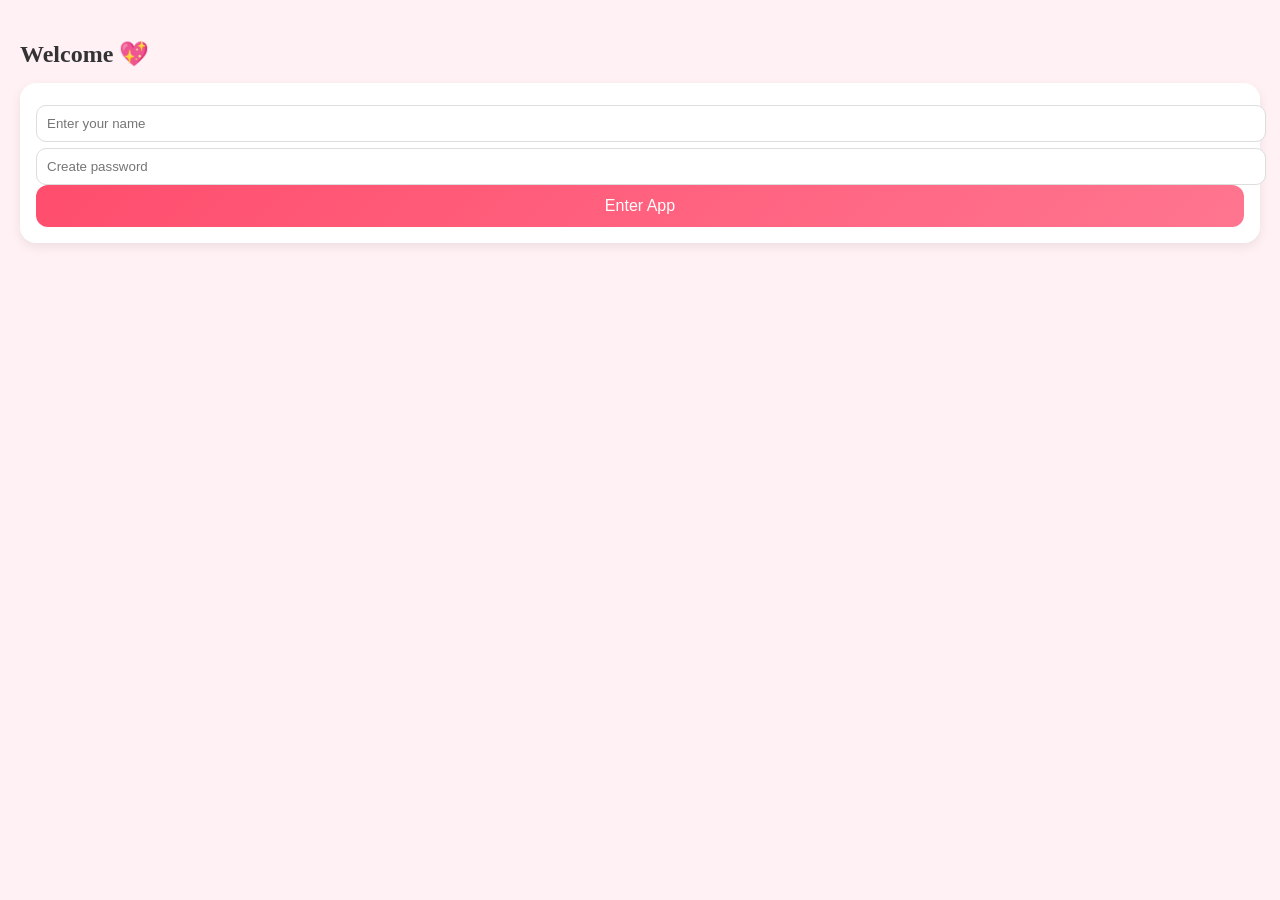
==== index.html @ 5effbd23 "Fixed SW cache issue + stable version" ====
<!DOCTYPE html>
<html lang="en">
<head>
  <meta charset="UTF-8">
  <meta name="viewport" content="width=device-width, initial-scale=1.0">
  <meta name="theme-color" content="#ff4d6d">
  <title>FlowCare</title>
  <link rel="stylesheet" href="css/styles.css">
  <link rel="manifest" href="manifest.json">
  <link rel="icon" href="icon-192.png">
  <link rel="apple-touch-icon" href="icon-192.png">
</head>

<body>

<div id="splashScreen" class="splash">
 <div class="splash-content">
  <img src="icon-192.png" class="splash-logo">
   <h2>FlowCare</h2>
  </div>
</div>

<div class="container">

  <!-- HEADER -->
  <div class="header-card" style="display:flex; justify-content:space-between; align-items:center;">
  
  <div>
    <h2 id="greeting">Hi 👋</h2>
    <p class="sub">Your body, your rhythm</p>
  </div>

  <div>
    <input type="file" id="profileInput" style="display:none;">
    <img id="profileImg" src="https://via.placeholder.com/40" 
         style="width:40px; height:40px; border-radius:50%; cursor:pointer;">
  </div>

</div>

  <div class="marquee">
    <p id="marqueeText">
    Stay hydrated 💧 • Track your cycle 🩸 • Your body matters 💖</p>
  </div>

  <!-- MAIN STATUS -->
  <div class="status-grid">

    <div class="status-card">
      <p>🩸 Next Period</p>
      <h3 id="nextPeriod">--</h3>
    </div>

    <div class="status-card">
      <p>📊 Cycle Day</p>
      <h3 id="cycleDay">--</h3>
    </div>

    <div class="status-card">
      <p>🌼 Ovulation</p>
      <h3 id="ovulation">--</h3>
    </div>

  </div>

  <!-- ACTION -->
  <div class="card">
    <a href="log.html" style="text-decoration:none;">
      <button>Log Today</button>
    </a>
  </div>

  <!-- ADVICE -->
  <div class="card highlight">
    <p>💡 Today’s Advice</p>
    <small id="tip">Stay hydrated</small>
  </div>

  <!-- EMERGENCY KIT -->
  <div class="card" id="kitCard" style="display:none;">
    <p>🧰 Emergency Kit</p>
    <ul>
      <li>Pads / Tampons</li>
      <li>Pain relief</li>
      <li>Tissue</li>
      <li>Spare underwear</li>
    </ul>
  </div>

  <!-- LEARN -->
  <div class="card">
    <a href="education.html">📘 Learn about your health</a>
  </div>

  <div class="card">
      <a href="cycle-guide.html">🧠 Understand your cycle</a>
      </div>

  <div class="card">
      <a href="notebook.html">📓 Open Notebook</a>
      </div>

</div>

<!-- 📱 NAVIGATION -->
<div class="nav">
  <a href="index.html" class="active">Home</a>
  <a href="calendar.html">Calendar</a>
  <a href="log.html">Log</a>
  <a href="insights.html">Insights</a>
  <a href="settings.html">Settings</a>
</div>

<!-- ⚙️ SCRIPTS -->

<script src="js/auth.js"></script>
<script src="js/notifications.js"></script>

<script>
  if ("serviceWorker" in navigator) {
    navigator.serviceWorker.register("sw.js")
        .then(() => console.log("SW Ready"));
        }
        </script>

<script src="js/app.js"></script>

<script>
  // run AFTER everything is loaded
  window.addEventListener("load", () => {
    if (typeof protectPage === "function") {
      protectPage();
    }
  });
</script>

</body>
</html>
---- css/styles.css ----
/* GENERAL */
body {
  font-family: -apple-system, BlinkMacSystemFont, "Segoe UI", Roboto;
  margin: 0;
  background: #fff1f4;
  color: #333;
}

/* CONTAINER */
.container {
  padding: 20px;
  padding-bottom: 90px;
}

/* HEADINGS */
h2 {
  margin-bottom: 15px;
  font-weight: 600;
}

/* CARD */
.card {
  background: #ffffff;
  padding: 16px;
  margin-bottom: 15px;
  border-radius: 16px;
  box-shadow: 0 4px 12px rgba(0,0,0,0.08);
}

/* BUTTON */
button {
  width: 100%;
  padding: 12px;
  background: linear-gradient(135deg, #ff4d6d, #ff758f);
  border: none;
  color: white;
  border-radius: 12px;
  font-size: 16px;
  font-weight: 500;
  cursor: pointer;
}

/* INPUTS */
select, input {
  width: 100%;
  padding: 10px;
  margin-top: 6px;
  border-radius: 10px;
  border: 1px solid #ddd;
}

/* NAV BAR */
.nav {
  position: fixed;
  bottom: 0;
  width: 100%;
  background: white;
  display: flex;
  justify-content: space-around;
  padding: 12px 0;
  border-top: 1px solid #eee;
}

.nav a {
  text-decoration: none;
  color: #999;
  font-size: 14px;
}

.nav a.active {
  color: #ff4d6d;
  font-weight: bold;
}

/* CALENDAR */
.calendar {
  display: grid;
  grid-template-columns: repeat(7, 1fr);
  gap: 8px;
}

.day {
  background: #fff;
  padding: 12px;
  text-align: center;
  border-radius: 10px;
  font-size: 14px;
  box-shadow: 0 2px 5px rgba(0,0,0,0.05);
}

.day:hover {
  background: #ffe3ea;
}

.period {
  background: #ff4d6d;
  color: white;
}

.active {
  border: 2px solid #ff4d6d;
}

/* SMALL TEXT */
small {
  color: #666;
}

.lock-screen {
  position: fixed;
  top: 0;
  left: 0;
  width: 100%;
  height: 100%;
  background: #fff1f4;
  display: flex;
  justify-content: center;
  align-items: center;
  z-index: 9999;
}

.lock-box {
  background: white;
  padding: 20px;
  border-radius: 16px;
  text-align: center;
  width: 80%;
  max-width: 300px;
  box-shadow: 0 4px 12px rgba(0,0,0,0.1);
}

.card a {
  text-decoration: none;
  color: #ff4d6d;
  font-weight: 500;
}

/* HEADER */
.header-card {
  margin-bottom: 20px;
}

.sub {
  color: #777;
  font-size: 14px;
}

/* STATUS GRID */
.status-grid {
  display: grid;
  grid-template-columns: repeat(3, 1fr);
  gap: 10px;
  margin-bottom: 15px;
}

.status-card {
  background: white;
  padding: 12px;
  border-radius: 14px;
  text-align: center;
  box-shadow: 0 3px 8px rgba(0,0,0,0.08);
}

.status-card p {
  font-size: 12px;
  color: #888;
}

.status-card h3 {
  margin: 5px 0 0;
}

/* HIGHLIGHT CARD */
.highlight {
  background: linear-gradient(135deg, #ffe3ea, #fff);
  border-left: 4px solid #ff4d6d;
}

.marquee {
  overflow: hidden;
  white-space: nowrap;
  background: #fff;
  padding: 6px;
  border-radius: 8px;
  margin-bottom: 12px;
}

.marquee p {
  display: inline-block;
  animation: scrollText 12s linear;
  color: #ff4d6d;
  font-size: 18px;
}

@keyframes scrollText {
  0% { transform: translateX(100%); }
  100% { transform: translateX(-100%); }
}

.splash {
  position: fixed;
  top: 0;
  left: 0;
  width: 100%;
  height: 100%;
  background: #fff1f4;
  display: flex;
  align-items: center;
  justify-content: center;
  z-index: 99999;
  opacity: 1;
  transition: opacity 0.5s ease;  /* ✅ ADD THIS */
  }

.splash-content {
  text-align: center;
}

.splash-logo {
  width: 80px;
  margin-bottom: 10px;
  animation: pulse 1.5s infinite;
}

@keyframes pulse {
  0% { transform: scale(1); }
  50% { transform: scale(1.1); }
  100% { transform: scale(1); }
}

.splash.hide {
    opacity: 0;
      pointer-events: none;
      }
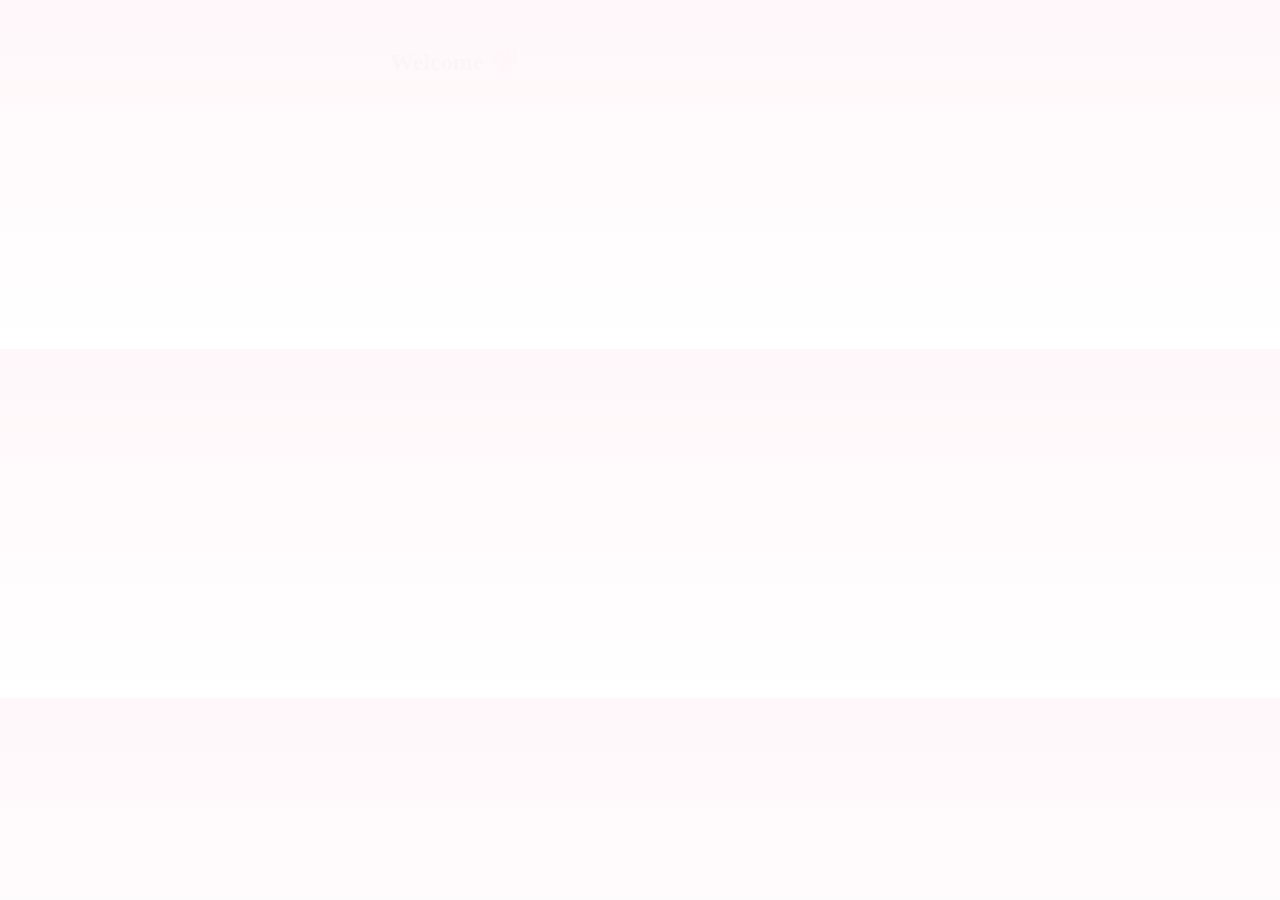
==== commit c12fcb8a: "Last upgrades" ====
--- a/index.html
+++ b/index.html
@@ -27,7 +27,7 @@
   
   <div>
     <h2 id="greeting">Hi 👋</h2>
-    <p class="sub">Your body, your rhythm</p>
+<p class="sub" id="heroSub">Your body, your rhythm</p>
   </div>
 
   <div>
@@ -39,19 +39,21 @@
 </div>
 
   <div class="marquee">
-    <p id="marqueeText">
-    Stay hydrated 💧 • Track your cycle 🩸 • Your body matters 💖</p>
+  <div class="marquee-track">
+    <span id="marqueeText"></span>
+    <span id="marqueeClone"></span>
   </div>
+</div>
 
   <!-- MAIN STATUS -->
   <div class="status-grid">
 
-    <div class="status-card">
+    <div class="status-card period">
       <p>🩸 Next Period</p>
       <h3 id="nextPeriod">--</h3>
     </div>
 
-    <div class="status-card">
+    <div class="status-card cycle">
       <p>📊 Cycle Day</p>
       <h3 id="cycleDay">--</h3>
     </div>
@@ -66,14 +68,14 @@
   <!-- ACTION -->
   <div class="card">
     <a href="log.html" style="text-decoration:none;">
-      <button>Log Today</button>
+      <button>✨ Track Today</button>
     </a>
   </div>
 
   <!-- ADVICE -->
   <div class="card highlight">
-    <p>💡 Today’s Advice</p>
-    <small id="tip">Stay hydrated</small>
+    <p>💡 Daily AI Care</p>
+<small id="tip">Stay hydrated</small>
   </div>
 
   <!-- EMERGENCY KIT -->
@@ -95,6 +97,14 @@
   <div class="card">
       <a href="cycle-guide.html">🧠 Understand your cycle</a>
       </div>
+
+      <div class="card">
+          <a href="fertility.html">🌼 Fertility Insights</a>
+          </div>
+
+      <div class="card">
+          <a href="menopause.html">🌸 Menopause Care</a>
+          </div>
 
   <div class="card">
       <a href="notebook.html">📓 Open Notebook</a>
--- a/css/styles.css
+++ b/css/styles.css
@@ -1,15 +1,11 @@
+
 /* GENERAL */
 body {
   font-family: -apple-system, BlinkMacSystemFont, "Segoe UI", Roboto;
   margin: 0;
-  background: #fff1f4;
+  background: linear-gradient(180deg, #fff7f9 0%, #ffffff 100%);
   color: #333;
-}
-
-/* CONTAINER */
-.container {
-  padding: 20px;
-  padding-bottom: 90px;
+  overflow-x: hidden;
 }
 
 /* HEADINGS */
@@ -21,24 +17,122 @@
 /* CARD */
 .card {
   background: #ffffff;
+  border: 1px solid rgba(0,0,0,0.04);
+  box-shadow: 0 6px 16px rgba(0,0,0,0.06);
   padding: 16px;
-  margin-bottom: 15px;
-  border-radius: 16px;
-  box-shadow: 0 4px 12px rgba(0,0,0,0.08);
+  margin-bottom: 8px;
+  border-radius: 18px;
+  backdrop-filter: blur(10px);
+  animation: cardIn 0.4s ease;
 }
 
 /* BUTTON */
 button {
   width: 100%;
-  padding: 12px;
-  background: linear-gradient(135deg, #ff4d6d, #ff758f);
+  padding: 15px;
+  background: linear-gradient(135deg, #ff4d6d, #ff8fa3);
   border: none;
   color: white;
-  border-radius: 12px;
+  border-radius: 16px;
   font-size: 16px;
-  font-weight: 500;
+  font-weight: 600;
   cursor: pointer;
-}
+  box-shadow: 0 8px 20px rgba(255, 77, 109, 0.3);
+  transition: all 0.25s ease;
+  position: relative;
+  overflow: hidden;
+}
+
+button::before {
+  content: "";
+  position: absolute;
+  top: 0;
+  left: -75%;
+  width: 50%;
+  height: 100%;
+  background: linear-gradient(
+    120deg,
+    rgba(255,255,255,0.2),
+    rgba(255,255,255,0.6),
+    rgba(255,255,255,0.2)
+  );
+  transform: skewX(-20deg);
+}
+
+button:hover::before {
+  animation: shine 1s forwards;
+}
+
+@keyframes shine {
+  0% {
+    left: -75%;
+  }
+  100% {
+    left: 130%;
+  }
+}
+
+button:active {
+  transform: scale(0.95);
+  box-shadow: 0 4px 10px rgba(255, 77, 109, 0.2);
+}
+
+button {
+  animation: pulseBtn 4s ease-in-out infinite;
+}
+
+@keyframes pulseBtn {
+  0% { box-shadow: 0 8px 20px rgba(255, 77, 109, 0.25); }
+  50% { box-shadow: 0 10px 25px rgba(255, 77, 109, 0.35); }
+  100% { box-shadow: 0 8px 20px rgba(255, 77, 109, 0.25); }
+}
+
+button:hover {
+  transform: scale(1.02);
+}
+
+/* 🔥 PAGE FADE IN */
+.container {
+  padding: 20px;
+  padding-bottom: 90px;
+  max-width: 500px;
+  margin: 0 auto;
+  overflow-x: hidden;
+  animation: fadeIn 0.6s ease;
+}
+
+@keyframes fadeIn {
+  from {
+    opacity: 0;
+    transform: translateY(8px);
+  }
+  to {
+    opacity: 1;
+    transform: translateY(0);
+  }
+}
+
+@keyframes cardIn {
+  from {
+    opacity: 0;
+    transform: translateY(10px) scale(0.98);
+  }
+  to {
+    opacity: 1;
+    transform: translateY(0) scale(1);
+  }
+}
+
+/* 👆 TOUCH FEEDBACK */
+.card:active {
+  transform: scale(0.98);
+}
+
+.status-card:active {
+  transform: scale(0.96);
+}
+
+
 
 /* INPUTS */
 select, input {
@@ -65,28 +159,51 @@
   text-decoration: none;
   color: #999;
   font-size: 14px;
-}
-
-.nav a.active {
-  color: #ff4d6d;
-  font-weight: bold;
-}
+  transition: all 0.2s ease;
+}
+
+.nav a:active {
+  transform: scale(0.9);
+}
+
+.status-card h3 {
+  animation: fadeNumber 0.5s ease;
+}
+
+@keyframes fadeNumber {
+  from {
+    opacity: 0;
+    transform: translateY(6px);
+  }
+  to {
+    opacity: 1;
+    transform: translateY(0);
+  }
+}
+
+
 
 /* CALENDAR */
 .calendar {
   display: grid;
   grid-template-columns: repeat(7, 1fr);
   gap: 8px;
+  width: 100%;
 }
 
 .day {
-  background: #fff;
-  padding: 12px;
-  text-align: center;
+  background: #ffffff;
+  width: 100%;
+  aspect-ratio: 1 / 1;   /* ✅ keeps it square */
+  display: flex;
+  align-items: center;
+  justify-content: center;
   border-radius: 10px;
-  font-size: 14px;
-  box-shadow: 0 2px 5px rgba(0,0,0,0.05);
-}
+  font-size: 13px;
+  box-shadow: 0 4px 10px rgba(0,0,0,0.06);
+}
+
+
 
 .day:hover {
   background: #ffe3ea;
@@ -141,7 +258,7 @@
 }
 
 .sub {
-  color: #777;
+  color: #888;
   font-size: 14px;
 }
 
@@ -150,51 +267,108 @@
   display: grid;
   grid-template-columns: repeat(3, 1fr);
   gap: 10px;
-  margin-bottom: 15px;
+  margin-bottom: 10px;
 }
 
 .status-card {
-  background: white;
-  padding: 12px;
-  border-radius: 14px;
+  background: #ffffff;
+  border-left: 4px solid #e85a70;
+  padding: 10px 8px; 
+  border-radius: 16px;
   text-align: center;
-  box-shadow: 0 3px 8px rgba(0,0,0,0.08);
+  box-shadow: 0 4px 12px rgba(0, 0, 0, 0.05);
+}
+
+/* 🩸 NEXT PERIOD */
+.status-card.period {
+  background: linear-gradient(135deg, #ffe5ec, #fff);
+  border-left: 4px solid #ff4d6d;
+}
+
+/* 📊 CYCLE DAY */
+.status-card.cycle {
+  background: linear-gradient(135deg, #f8f9ff, #fff);
+  border-left: 4px solid #6c63ff;
+}
+
+/* 🌼 OVULATION */
+.status-card.ovulation {
+  background: linear-gradient(135deg, #fff6e5, #fff);
+  border-left: 4px solid #ff4d6d;
+}
+
+.status-card h3 {
+  margin: 4px 0 0;
+  font-size: 16px;
+  font-weight: 700;
+}
+
+.status-card p::first-letter {
+  font-size: 16px;
+  margin: 0;
 }
 
 .status-card p {
   font-size: 12px;
-  color: #888;
-}
-
-.status-card h3 {
-  margin: 5px 0 0;
+  color: #999;
+  letter-spacing: 0.3px;
 }
 
 /* HIGHLIGHT CARD */
 .highlight {
-  background: linear-gradient(135deg, #ffe3ea, #fff);
+  background: linear-gradient(135deg, #fff0f3, #ffffff);
   border-left: 4px solid #ff4d6d;
-}
-
+  position: relative;
+}
+
+.highlight::after {
+  content: "";
+  position: absolute;
+  top: 0;
+  right: 0;
+  width: 60px;
+  height: 60px;
+  background: radial-gradient(circle, rgba(255, 77, 109, 0.15), transparent);
+}
+
+/* 🔥 PREMIUM INSIGHT BAR */
 .marquee {
   overflow: hidden;
+  border-radius: 20px;
+  background: #ffffff;
+  border: 1px solid rgba(255, 77, 109, 0.08);
+  padding: 10px 14px;
+  box-shadow: 0 6px 18px rgba(255, 77, 109, 0.08);
+}
+
+/* TRACK (MOVING PART) */
+.marquee-track {
+  display: flex;
+  gap: 40px;
+  width: max-content;
+  animation: scrollLoop 22s linear infinite;
+}
+
+/* TEXT */
+.marquee-track span {
   white-space: nowrap;
-  background: #fff;
-  padding: 6px;
-  border-radius: 8px;
-  margin-bottom: 12px;
-}
-
-.marquee p {
-  display: inline-block;
-  animation: scrollText 12s linear;
+  font-size: 14px;
+  font-weight: 500;
   color: #ff4d6d;
-  font-size: 18px;
-}
-
-@keyframes scrollText {
-  0% { transform: translateX(100%); }
-  100% { transform: translateX(-100%); }
+}
+
+.marquee:hover .marquee-track {
+  animation-play-state: paused;
+}
+
+/* SMOOTH LOOP */
+@keyframes scrollLoop {
+  0% {
+    transform: translateX(0);
+  }
+  100% {
+    transform: translateX(-50%);
+  }
 }
 
 .splash {
@@ -231,4 +405,174 @@
 .splash.hide {
     opacity: 0;
       pointer-events: none;
-      }+      }
+
+.section h4 {
+    cursor: pointer;
+    }
+
+    .section .content {
+      margin-top: 10px;
+      }
+
+/* 🔥 PREMIUM UI */
+
+.premium-card {
+  border-radius: 20px;
+  box-shadow: 0 10px 25px rgba(255, 77, 109, 0.08);
+  padding: 18px;
+  transition: all 0.25s ease;
+}
+
+.premium-card:hover {
+  transform: translateY(-3px);
+  box-shadow: 0 14px 30px rgba(255, 77, 109, 0.12);
+}
+
+.header-row h2 {
+  font-size: 20px;
+  font-weight: 600;
+}
+
+.premium-calendar {
+  width: 100%;
+}
+
+/* CALENDAR */
+.premium-calendar .day {
+  transition: all 0.2s ease;
+  font-weight: 500;
+}
+
+.premium-calendar .day:hover {
+  transform: scale(1.08);
+}
+
+/* SELECTED DAY */
+.day.active {
+  border: 2px solid #000;
+}
+
+/* LEGEND */
+.legend {
+  display: grid;
+  grid-template-columns: repeat(2, 1fr);
+  gap: 12px;
+}
+
+.legend div {
+  display: flex;
+  align-items: center;
+  gap: 8px;
+}
+
+/* DOTS */
+.dot {
+  width: 12px;
+  height: 12px;
+  border-radius: 50%;
+}
+
+.dot.safe { background: #4caf50; }
+.dot.fertile { background: #ff4d6d; }
+.dot.ovulation { background: #ffb84d; }
+.dot.unknown { background: #ccc; }
+
+/* WARNING CARD */
+.warning-card {
+  background: linear-gradient(135deg, #fff3cd, #fff);
+  border-left: 5px solid #ffb84d;
+  font-weight: 500;
+  text-align: center;
+}
+
+.ovum {
+  font-size: 12px;
+  color: #000;
+}
+
+.nav-btn {
+ background: #ff4d6d;
+color: #fff;
+ border: none;
+  padding: 10px 14px;
+  border-radius: 10px;
+  font-size: 18px;
+  cursor: pointer;
+ }
+
+.nav-btn:active {
+ transform: scale(0.95);
+  }
+
+
+
+.header-row {
+  display: flex;
+  align-items: center;
+  justify-content: space-between;
+  gap: 10px;
+  margin-bottom: 15px;
+}
+
+.header-row h2 {
+  flex: 1;
+  text-align: center;
+  }
+
+.day {
+    min-width: 0;
+    }
+
+.warning-card,
+.marquee-box {
+  padding: 6px 10px !important;
+  }
+
+.warning-card p {
+  margin: 4px 0;
+    font-size: 14px;
+    }
+
+.cycle-card {
+  padding: 10px 14px; /* reduced height */
+  border-left: 5px solid #ff4d6d;
+  background: linear-gradient(135deg, #fff0f3, #ffffff);
+}
+
+/* TEXT STYLE */
+#cycleDay {
+  margin: 2px 0;
+  font-size: 13px;
+  color: #666;
+}
+
+#nextPeriod {
+  margin: 2px 0;
+  font-size: 15px;
+  font-weight: 600;
+  color: #ff4d6d;
+}
+
+#nextPeriod {
+  animation: pulseText 2s infinite;
+}
+
+@keyframes pulseText {
+  0% { opacity: 1; }
+  50% { opacity: 0.6; }
+  100% { opacity: 1; }
+}
+
+#profileImg {
+  transition: all 0.3s ease;
+  box-shadow: 0 0 0 3px rgba(255, 77, 109, 0.15);
+}
+
+#profileImg:active {
+  transform: scale(0.92);
+}
+
+#profileImg:hover {
+  box-shadow: 0 0 0 5px rgba(255, 77, 109, 0.25);
+}
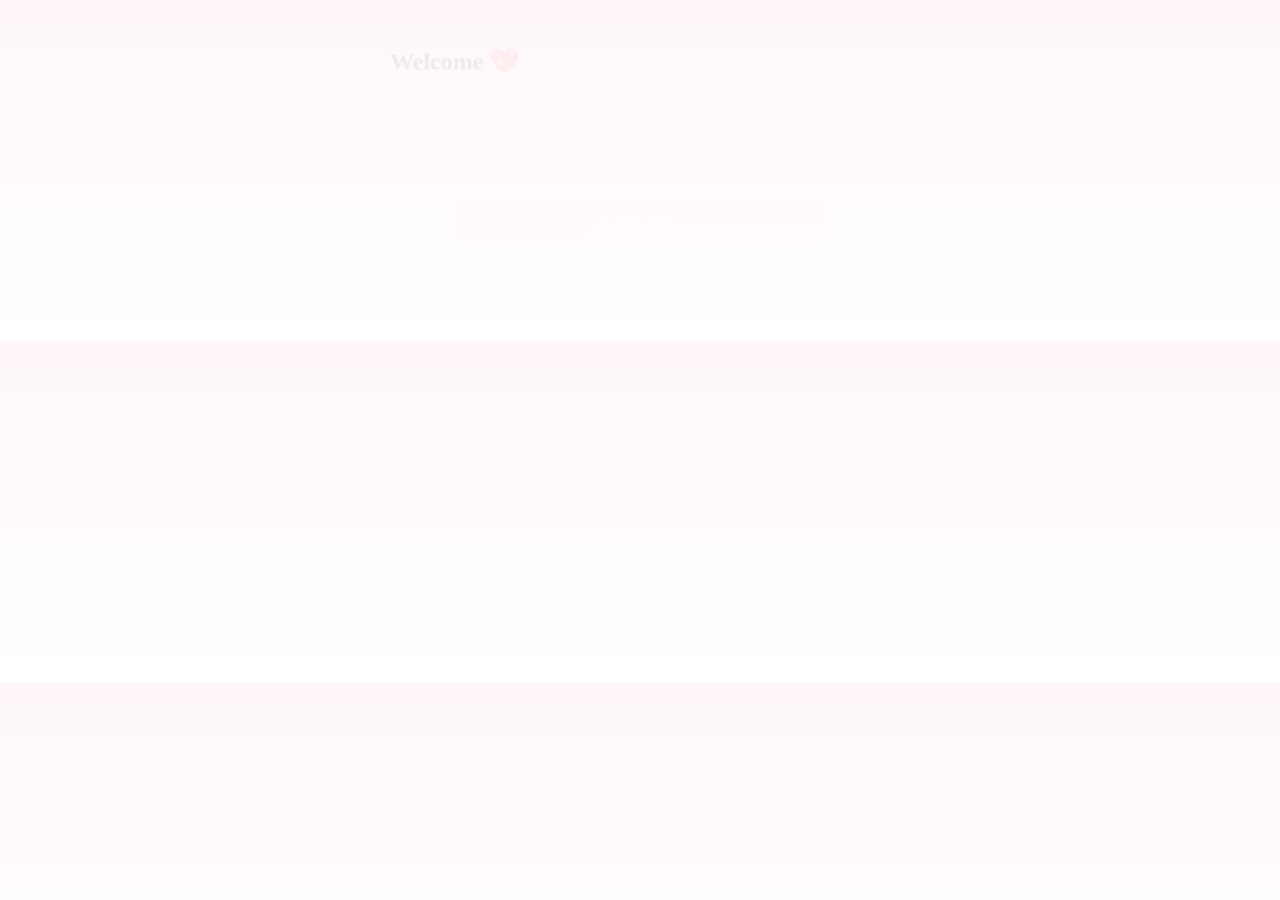
==== commit 1c844994: "Last upgrades" ====
--- a/index.html
+++ b/index.html
@@ -9,6 +9,7 @@
   <link rel="manifest" href="manifest.json">
   <link rel="icon" href="icon-192.png">
   <link rel="apple-touch-icon" href="icon-192.png">
+  <link href="https://fonts.googleapis.com/css2?family=Poppins:wght@300;400;500;600;700&display=swap" rel="stylesheet">
 </head>
 
 <body>
@@ -22,46 +23,73 @@
 
 <div class="container">
 
-  <!-- HEADER -->
-  <div class="header-card" style="display:flex; justify-content:space-between; align-items:center;">
-  
-  <div>
-    <h2 id="greeting">Hi 👋</h2>
-<p class="sub" id="heroSub">Your body, your rhythm</p>
+ <!-- 🔥 PREMIUM HEADER (SAFE VERSION) -->
+<div class="header">
+
+  <div class="header-top">
+
+    <div class="greeting-wrap">
+      <!-- ✅ KEEP ORIGINAL ID -->
+      <h2 id="greeting" class="text-xl">
+        Hi, Grace <span id="wave">👋</span>
+      </h2>
+
+      <p id="heroSub" class="sub text-sm">
+        Your body, your rhythm 💖
+      </p>
+    </div>
+
+    <div class="header-actions">
+
+      <!-- ✅ KEEP YOUR INPUT -->
+      <input type="file" id="profileInput" style="display:none;">
+
+      <img id="profileImg"
+        src="https://via.placeholder.com/40">
+
+      <!-- ⋮ MENU -->
+      <div class="menu-wrap">
+        <span id="menuBtn">⋮</span>
+
+        <div id="menuDropdown" class="menu-dropdown">
+          <a href="settings.html">⚙️ Settings</a>
+          <a href="#">🔒 Privacy Policy</a>
+          <a href="#">📄 Disclaimer</a>
+          <a href="#">📘 User Guide</a>
+        </div>
+      </div>
+
+    </div>
+
   </div>
 
-  <div>
-    <input type="file" id="profileInput" style="display:none;">
-    <img id="profileImg" src="https://via.placeholder.com/40" 
-         style="width:40px; height:40px; border-radius:50%; cursor:pointer;">
+  <!-- ✅ KEEP MARQUEE (JUST MOVED INSIDE HEADER) -->
+  <div class="marquee">
+    <div class="marquee-track">
+      <span id="marqueeText"></span>
+      <span id="marqueeClone"></span>
+    </div>
   </div>
 
-</div>
-
-  <div class="marquee">
-  <div class="marquee-track">
-    <span id="marqueeText"></span>
-    <span id="marqueeClone"></span>
-  </div>
 </div>
 
   <!-- MAIN STATUS -->
   <div class="status-grid">
 
     <div class="status-card period">
-      <p>🩸 Next Period</p>
-      <h3 id="nextPeriod">--</h3>
-    </div>
+  <p class="text-sm">🩸 Next Period</p>
+  <h3 id="nextPeriod" class="text-accent">--</h3>
+</div>
 
-    <div class="status-card cycle">
-      <p>📊 Cycle Day</p>
-      <h3 id="cycleDay">--</h3>
-    </div>
+<div class="status-card cycle">
+  <p class="text-sm">📊 Cycle Day</p>
+  <h3 id="cycleDay" class="text-accent">--</h3>
+</div>
 
-    <div class="status-card">
-      <p>🌼 Ovulation</p>
-      <h3 id="ovulation">--</h3>
-    </div>
+<div class="status-card ovulation">
+  <p class="text-sm">🌼 Ovulation</p>
+  <h3 id="ovulation" class="text-accent">--</h3>
+</div>
 
   </div>
 
@@ -74,9 +102,9 @@
 
   <!-- ADVICE -->
   <div class="card highlight">
-    <p>💡 Daily AI Care</p>
-<small id="tip">Stay hydrated</small>
-  </div>
+  <p class="text-lg">💡 Daily AI Care</p>
+  <small id="tip" class="text-sm">Stay hydrated</small>
+</div>
 
   <!-- EMERGENCY KIT -->
   <div class="card" id="kitCard" style="display:none;">
@@ -90,25 +118,25 @@
   </div>
 
   <!-- LEARN -->
-  <div class="card">
-    <a href="education.html">📘 Learn about your health</a>
-  </div>
+  <div class="card link-card">
+  <a href="education.html" class="link-text">📘 Learn about your health</a>
+</div>
 
-  <div class="card">
-      <a href="cycle-guide.html">🧠 Understand your cycle</a>
-      </div>
+<div class="card link-card">
+  <a href="cycle-guide.html" class="link-text">🧠 Understand your cycle</a>
+</div>
 
-      <div class="card">
-          <a href="fertility.html">🌼 Fertility Insights</a>
-          </div>
+<div class="card link-card">
+  <a href="fertility.html" class="link-text">🌼 Fertility Insights</a>
+</div>
 
-      <div class="card">
-          <a href="menopause.html">🌸 Menopause Care</a>
-          </div>
+<div class="card link-card">
+  <a href="menopause.html" class="link-text">🌸 Menopause Care</a>
+</div>
 
-  <div class="card">
-      <a href="notebook.html">📓 Open Notebook</a>
-      </div>
+<div class="card link-card">
+  <a href="notebook.html" class="link-text">📓 Open Notebook</a>
+</div>
 
 </div>
 
@@ -118,7 +146,7 @@
   <a href="calendar.html">Calendar</a>
   <a href="log.html">Log</a>
   <a href="insights.html">Insights</a>
-  <a href="settings.html">Settings</a>
+  <a href="> index.html.html">Settings</a>
 </div>
 
 <!-- ⚙️ SCRIPTS -->
--- a/css/styles.css
+++ b/css/styles.css
@@ -1,10 +1,10 @@
 
 /* GENERAL */
 body {
-  font-family: -apple-system, BlinkMacSystemFont, "Segoe UI", Roboto;
+  font-family: 'Poppins', -apple-system, BlinkMacSystemFont, "Segoe UI", Roboto;
+  color: #2b2b2b;
   margin: 0;
   background: linear-gradient(180deg, #fff7f9 0%, #ffffff 100%);
-  color: #333;
   overflow-x: hidden;
 }
 
@@ -19,7 +19,7 @@
   background: #ffffff;
   border: 1px solid rgba(0,0,0,0.04);
   box-shadow: 0 6px 16px rgba(0,0,0,0.06);
-  padding: 16px;
+  padding: 12px;
   margin-bottom: 8px;
   border-radius: 18px;
   backdrop-filter: blur(10px);
@@ -28,7 +28,9 @@
 
 /* BUTTON */
 button {
-  width: 100%;
+  width: 80%;
+  margin: 0 auto;
+  display: block;
   padding: 15px;
   background: linear-gradient(135deg, #ff4d6d, #ff8fa3);
   border: none;
@@ -294,7 +296,7 @@
 /* 🌼 OVULATION */
 .status-card.ovulation {
   background: linear-gradient(135deg, #fff6e5, #fff);
-  border-left: 4px solid #ff4d6d;
+  border-left: 4px solid #f5a623;
 }
 
 .status-card h3 {
@@ -575,4 +577,152 @@
 
 #profileImg:hover {
   box-shadow: 0 0 0 5px rgba(255, 77, 109, 0.25);
+}
+
+/* 🔥 SAFE TYPOGRAPHY ADD-ON */
+
+.text-xl {
+  font-size: 22px;
+  font-weight: 600;
+}
+
+.text-lg {
+  font-size: 16px;
+  font-weight: 600;
+}
+
+.text-sm {
+  font-size: 13px;
+  color: #777;
+}
+
+.text-accent {
+  color: #ff4d6d;
+  font-weight: 600;
+}
+
+.link-card {
+  padding: 14px 16px;
+  display: flex;
+  align-items: center;
+}
+
+.link-text {
+  font-size: 15px;
+  font-weight: 500;
+  color: #444;
+  text-decoration: none;
+  width: 100%;
+  transition: all 0.2s ease;
+}
+
+/* hover feel */
+.link-card:active {
+  transform: scale(0.97);
+}
+
+/* subtle arrow feel */
+.link-text::after {
+  content: "›";
+  float: right;
+  color: #bbb;
+  font-size: 18px;
+}.link-card:hover {
+  background: #fff0f3;
+}
+
+.link-card:hover {
+  background: #fff0f3;
+}
+
+/* 🔥 HEADER */
+.header {
+  position: sticky;
+  top: 0;
+  z-index: 100;
+  padding: 10px 16px 8px;
+  backdrop-filter: blur(12px);
+  background: rgba(255,255,255,0.85);
+}
+
+/* TOP ROW */
+.header-top {
+  display: flex;
+  justify-content: space-between;
+  align-items: center;
+}
+
+/* GREETING */
+.greeting-wrap h2 {
+  font-size: 20px;
+  font-weight: 600;
+  margin: 0;
+}
+
+.sub {
+  font-size: 13px;
+  color: #777;
+  margin-top: 2px;
+}
+
+/* ACTIONS */
+.header-actions {
+  display: flex;
+  align-items: center;
+  gap: 10px;
+}
+
+#profileImg {
+  width: 40px;
+  height: 40px;
+  border-radius: 50%;
+}
+
+/* MENU */
+.menu-wrap {
+  position: relative;
+}
+
+#menuBtn {
+  font-size: 20px;
+  cursor: pointer;
+}
+
+/* DROPDOWN */
+.menu-dropdown {
+  position: absolute;
+  right: 0;
+  top: 28px;
+  background: #fff;
+  border-radius: 12px;
+  box-shadow: 0 6px 18px rgba(0,0,0,0.1);
+  display: none;
+  flex-direction: column;
+  min-width: 160px;
+  overflow: hidden;
+}
+
+.menu-dropdown a {
+  padding: 10px 12px;
+  text-decoration: none;
+  color: #444;
+  font-size: 14px;
+}
+
+.menu-dropdown a:hover {
+  background: #fff0f3;
+}
+
+/* 👋 WAVE ANIMATION */
+#wave {
+  display: inline-block;
+  animation: waveAnim 1.2s ease;
+}
+
+@keyframes waveAnim {
+  0% { transform: rotate(0deg); }
+  25% { transform: rotate(15deg); }
+  50% { transform: rotate(-10deg); }
+  75% { transform: rotate(15deg); }
+  100% { transform: rotate(0deg); }
 }
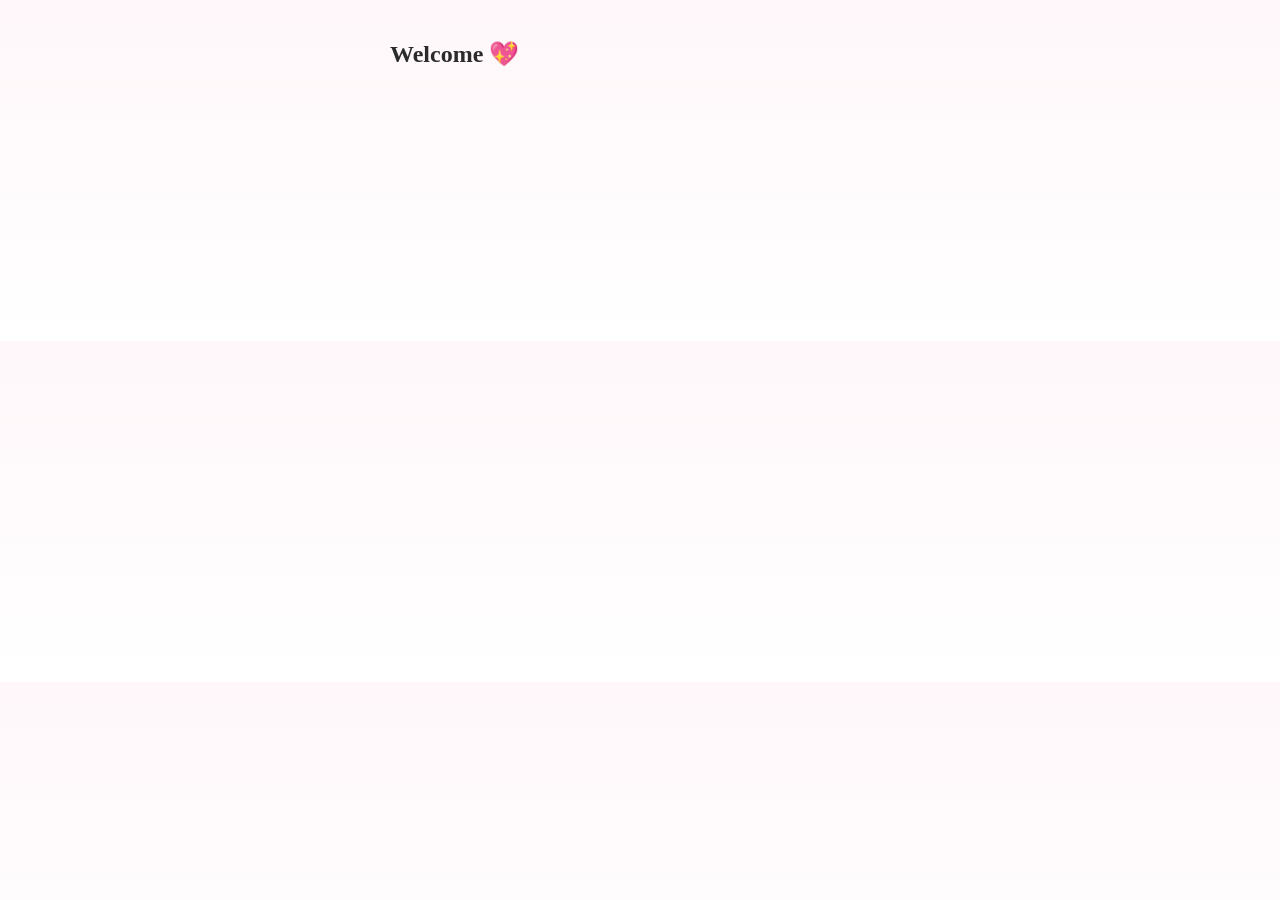
==== commit 2a2fe663: "Last upgrades" ====
--- a/index.html
+++ b/index.html
@@ -15,10 +15,17 @@
 <body>
 
 <div id="splashScreen" class="splash">
- <div class="splash-content">
-  <img src="icon-192.png" class="splash-logo">
-   <h2>FlowCare</h2>
-  </div>
+  
+  <div class="splash-inner">
+    
+    <img src="icon-192.png" class="splash-logo">
+    
+    <h2 class="splash-title">FlowCare</h2>
+    
+    <p class="splash-tag">Your body, your rhythm 💖</p>
+    
+  </div>
+  
 </div>
 
 <div class="container">
@@ -142,11 +149,31 @@
 
 <!-- 📱 NAVIGATION -->
 <div class="nav">
-  <a href="index.html" class="active">Home</a>
-  <a href="calendar.html">Calendar</a>
-  <a href="log.html">Log</a>
-  <a href="insights.html">Insights</a>
-  <a href="> index.html.html">Settings</a>
+  
+  <a href="index.html" class="nav-item active">
+    <span>🏠</span>
+    <small>Home</small>
+  </a>
+  
+  <a href="calendar.html" class="nav-item">
+    <span>📅</span>
+    <small>Calendar</small>
+  </a>
+  
+  <a href="log.html" class="nav-item center">
+    <span>＋</span>
+  </a>
+  
+  <a href="insights.html" class="nav-item">
+    <span>📊</span>
+    <small>Insights</small>
+  </a>
+  
+  <a href="settings.html" class="nav-item">
+    <span>⚙️</span>
+    <small>Settings</small>
+  </a>
+  
 </div>
 
 <!-- ⚙️ SCRIPTS -->
--- a/css/styles.css
+++ b/css/styles.css
@@ -145,29 +145,6 @@
   border: 1px solid #ddd;
 }
 
-/* NAV BAR */
-.nav {
-  position: fixed;
-  bottom: 0;
-  width: 100%;
-  background: white;
-  display: flex;
-  justify-content: space-around;
-  padding: 12px 0;
-  border-top: 1px solid #eee;
-}
-
-.nav a {
-  text-decoration: none;
-  color: #999;
-  font-size: 14px;
-  transition: all 0.2s ease;
-}
-
-.nav a:active {
-  transform: scale(0.9);
-}
-
 .status-card h3 {
   animation: fadeNumber 0.5s ease;
 }
@@ -373,41 +350,81 @@
   }
 }
 
+/* 🔥 SPLASH BASE */
 .splash {
   position: fixed;
-  top: 0;
-  left: 0;
-  width: 100%;
-  height: 100%;
-  background: #fff1f4;
+  inset: 0;
+  background: linear-gradient(180deg, #fff0f3, #ffffff);
+  
   display: flex;
   align-items: center;
   justify-content: center;
+  
   z-index: 99999;
+  
   opacity: 1;
-  transition: opacity 0.5s ease;  /* ✅ ADD THIS */
-  }
-
-.splash-content {
+  transition: opacity 0.6s ease, transform 0.6s ease;
+}
+
+/* INNER */
+.splash-inner {
   text-align: center;
-}
-
+  animation: fadeInUp 0.8s ease;
+}
+
+/* LOGO */
 .splash-logo {
   width: 80px;
-  margin-bottom: 10px;
-  animation: pulse 1.5s infinite;
-}
-
-@keyframes pulse {
+  margin-bottom: 12px;
+  animation: pulseSoft 2s infinite;
+}
+
+/* TITLE */
+.splash-title {
+  margin: 0;
+  font-size: 22px;
+  font-weight: 600;
+  color: #ff4d6d;
+}
+
+/* TAGLINE */
+.splash-tag {
+  font-size: 13px;
+  color: #777;
+  margin-top: 4px;
+  opacity: 0;
+  animation: fadeIn 1s ease forwards;
+  animation-delay: 0.6s;
+}
+
+/* EXIT */
+.splash.hide {
+  opacity: 0;
+  transform: scale(1.05);
+  pointer-events: none;
+}
+
+/* ANIMATIONS */
+@keyframes pulseSoft {
   0% { transform: scale(1); }
-  50% { transform: scale(1.1); }
+  50% { transform: scale(1.06); }
   100% { transform: scale(1); }
 }
 
-.splash.hide {
+@keyframes fadeInUp {
+  from {
     opacity: 0;
-      pointer-events: none;
-      }
+    transform: translateY(12px);
+  }
+  to {
+    opacity: 1;
+    transform: translateY(0);
+  }
+}
+
+@keyframes fadeIn {
+  to { opacity: 1; }
+}
 
 .section h4 {
     cursor: pointer;
@@ -429,11 +446,6 @@
 .premium-card:hover {
   transform: translateY(-3px);
   box-shadow: 0 14px 30px rgba(255, 77, 109, 0.12);
-}
-
-.header-row h2 {
-  font-size: 20px;
-  font-weight: 600;
 }
 
 .premium-calendar {
@@ -493,22 +505,6 @@
   color: #000;
 }
 
-.nav-btn {
- background: #ff4d6d;
-color: #fff;
- border: none;
-  padding: 10px 14px;
-  border-radius: 10px;
-  font-size: 18px;
-  cursor: pointer;
- }
-
-.nav-btn:active {
- transform: scale(0.95);
-  }
-
-
-
 .header-row {
   display: flex;
   align-items: center;
@@ -520,6 +516,8 @@
 .header-row h2 {
   flex: 1;
   text-align: center;
+  font-size: 20px;
+  font-weight: 600;
   }
 
 .day {
@@ -564,19 +562,6 @@
   0% { opacity: 1; }
   50% { opacity: 0.6; }
   100% { opacity: 1; }
-}
-
-#profileImg {
-  transition: all 0.3s ease;
-  box-shadow: 0 0 0 3px rgba(255, 77, 109, 0.15);
-}
-
-#profileImg:active {
-  transform: scale(0.92);
-}
-
-#profileImg:hover {
-  box-shadow: 0 0 0 5px rgba(255, 77, 109, 0.25);
 }
 
 /* 🔥 SAFE TYPOGRAPHY ADD-ON */
@@ -640,9 +625,13 @@
   position: sticky;
   top: 0;
   z-index: 100;
-  padding: 10px 16px 8px;
-  backdrop-filter: blur(12px);
-  background: rgba(255,255,255,0.85);
+  padding: 6px 16px 6px; /* tighter = more premium */
+  
+  backdrop-filter: blur(14px);
+  -webkit-backdrop-filter: blur(14px);
+
+  background: rgba(255, 255, 255, 0.75);
+  border-bottom: 1px solid rgba(0,0,0,0.05);
 }
 
 /* TOP ROW */
@@ -659,6 +648,12 @@
   margin: 0;
 }
 
+.greeting-wrap {
+  display: flex;
+  flex-direction: column;
+  gap: 2px;
+}
+
 .sub {
   font-size: 13px;
   color: #777;
@@ -676,6 +671,18 @@
   width: 40px;
   height: 40px;
   border-radius: 50%;
+  object-fit: cover;
+  
+  box-shadow: 0 0 0 3px rgba(255, 77, 109, 0.15);
+  transition: all 0.25s ease;
+}
+
+#profileImg:active {
+  transform: scale(0.92);
+}
+
+#profileImg:hover {
+  box-shadow: 0 0 0 5px rgba(255, 77, 109, 0.25);
 }
 
 /* MENU */
@@ -686,20 +693,38 @@
 #menuBtn {
   font-size: 20px;
   cursor: pointer;
+  padding: 6px;
+  border-radius: 8px;
+  transition: background 0.2s ease;
+}
+
+#menuBtn:active {
+  background: #ffe3ea;
 }
 
 /* DROPDOWN */
 .menu-dropdown {
   position: absolute;
   right: 0;
-  top: 28px;
+  top: 32px;
   background: #fff;
-  border-radius: 12px;
-  box-shadow: 0 6px 18px rgba(0,0,0,0.1);
-  display: none;
+  border-radius: 14px;
+  box-shadow: 0 10px 25px rgba(0, 0, 0, 0.12);
+  
+  display: flex;
   flex-direction: column;
-  min-width: 160px;
-  overflow: hidden;
+  min-width: 170px;
+  
+  opacity: 0;
+  transform: translateY(8px);
+  pointer-events: none;
+  transition: all 0.25s ease;
+}
+
+.menu-dropdown.show {
+  opacity: 1;
+  transform: translateY(0);
+  pointer-events: auto;
 }
 
 .menu-dropdown a {
@@ -716,13 +741,112 @@
 /* 👋 WAVE ANIMATION */
 #wave {
   display: inline-block;
-  animation: waveAnim 1.2s ease;
+  animation: waveAnim 1.5s ease 2; /* wave twice */
+  transform-origin: 70% 70%;
 }
 
 @keyframes waveAnim {
   0% { transform: rotate(0deg); }
-  25% { transform: rotate(15deg); }
-  50% { transform: rotate(-10deg); }
-  75% { transform: rotate(15deg); }
+  20% { transform: rotate(18deg); }
+  40% { transform: rotate(-12deg); }
+  60% { transform: rotate(18deg); }
+  80% { transform: rotate(-6deg); }
   100% { transform: rotate(0deg); }
+}
+
+/* 🔥 SCROLL STATE */
+.header.scrolled {
+  padding: 4px 16px 4px;
+  background: rgba(255, 255, 255, 0.95);
+  box-shadow: 0 4px 12px rgba(0, 0, 0, 0.08);
+}
+
+/* Smooth transition */
+.header {
+  transition: all 0.3s ease;
+}
+
+.header.scrolled .greeting-wrap h2 {
+  font-size: 18px;
+}
+
+.header.scrolled #profileImg {
+  transform: scale(0.92);
+}
+
+/* 🔥 NAV CONTAINER */
+.nav {
+  position: fixed;
+  bottom: 12px;
+  left: 50%;
+  transform: translateX(-50%);
+  
+  width: 92%;
+  max-width: 420px;
+  
+  background: rgba(255, 255, 255, 0.9);
+  backdrop-filter: blur(12px);
+  
+  border-radius: 20px;
+  padding: 8px 6px;
+  
+  display: flex;
+  justify-content: space-around;
+  align-items: center;
+  
+  box-shadow: 0 8px 25px rgba(0, 0, 0, 0.1);
+  z-index: 1000;
+}
+
+/* ITEMS */
+.nav-item {
+  text-decoration: none;
+  color: #888;
+  font-size: 12px;
+  
+  display: flex;
+  flex-direction: column;
+  align-items: center;
+  gap: 2px;
+  
+  transition: all 0.2s ease;
+}
+
+/* ICON */
+.nav-item span {
+  font-size: 18px;
+}
+
+/* ACTIVE STATE */
+.nav-item.active {
+  color: #ff4d6d;
+  transform: translateY(-2px);
+}
+
+/* CENTER BUTTON (🔥 SPECIAL) */
+.nav-item.center {
+  background: linear-gradient(135deg, #ff4d6d, #ff8fa3);
+  color: #fff;
+  
+  width: 48px;
+  height: 48px;
+  border-radius: 50%;
+  
+  display: flex;
+  align-items: center;
+  justify-content: center;
+  
+  font-size: 22px;
+  margin-top: -20px;
+  
+  box-shadow: 0 8px 20px rgba(255, 77, 109, 0.4);
+}
+
+/* TAP FEEDBACK */
+.nav-item:active {
+  transform: scale(0.9);
+}
+
+.nav-item.active span {
+  text-shadow: 0 0 8px rgba(255, 77, 109, 0.5);
 }
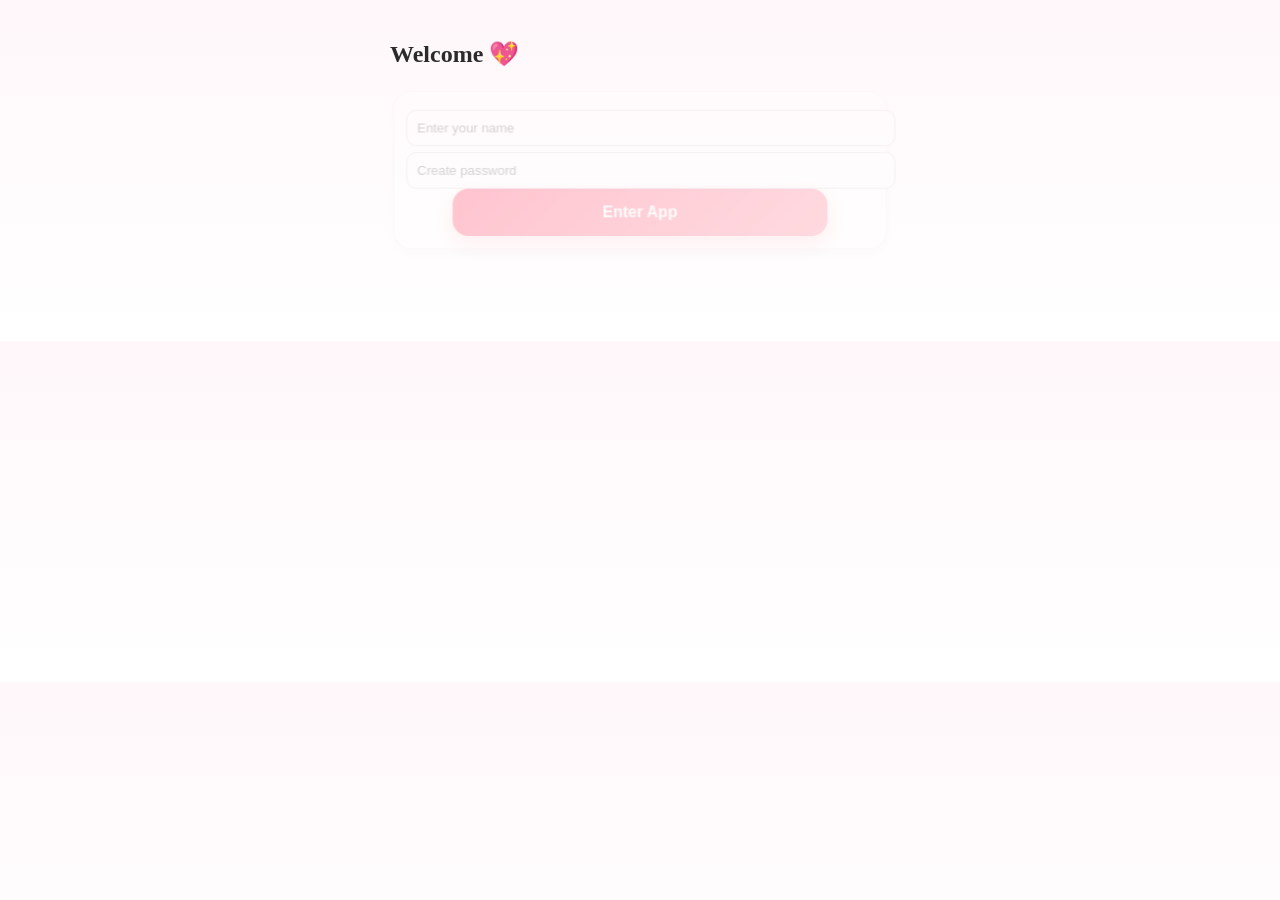
==== commit 035856b2: "Last upgrades" ====
--- a/index.html
+++ b/index.html
@@ -14,29 +14,21 @@
 
 <body>
 
+<!-- 🔥 SPLASH -->
 <div id="splashScreen" class="splash">
-  
   <div class="splash-inner">
-    
     <img src="icon-192.png" class="splash-logo">
-    
     <h2 class="splash-title">FlowCare</h2>
-    
     <p class="splash-tag">Your body, your rhythm 💖</p>
-    
   </div>
-  
 </div>
 
-<div class="container">
-
- <!-- 🔥 PREMIUM HEADER (SAFE VERSION) -->
+<!-- 🔥 HEADER (NOW OUTSIDE CONTAINER ✅) -->
 <div class="header">
 
   <div class="header-top">
 
     <div class="greeting-wrap">
-      <!-- ✅ KEEP ORIGINAL ID -->
       <h2 id="greeting" class="text-xl">
         Hi, Grace <span id="wave">👋</span>
       </h2>
@@ -48,13 +40,11 @@
 
     <div class="header-actions">
 
-      <!-- ✅ KEEP YOUR INPUT -->
       <input type="file" id="profileInput" style="display:none;">
 
       <img id="profileImg"
         src="https://via.placeholder.com/40">
 
-      <!-- ⋮ MENU -->
       <div class="menu-wrap">
         <span id="menuBtn">⋮</span>
 
@@ -70,7 +60,6 @@
 
   </div>
 
-  <!-- ✅ KEEP MARQUEE (JUST MOVED INSIDE HEADER) -->
   <div class="marquee">
     <div class="marquee-track">
       <span id="marqueeText"></span>
@@ -80,23 +69,26 @@
 
 </div>
 
-  <!-- MAIN STATUS -->
+<!-- 🔥 MAIN CONTENT -->
+<div class="container">
+
+  <!-- STATUS -->
   <div class="status-grid">
 
     <div class="status-card period">
-  <p class="text-sm">🩸 Next Period</p>
-  <h3 id="nextPeriod" class="text-accent">--</h3>
-</div>
+      <p class="text-sm">🩸 Next Period</p>
+      <h3 id="nextPeriod" class="text-accent">--</h3>
+    </div>
 
-<div class="status-card cycle">
-  <p class="text-sm">📊 Cycle Day</p>
-  <h3 id="cycleDay" class="text-accent">--</h3>
-</div>
+    <div class="status-card cycle">
+      <p class="text-sm">📊 Cycle Day</p>
+      <h3 id="cycleDay" class="text-accent">--</h3>
+    </div>
 
-<div class="status-card ovulation">
-  <p class="text-sm">🌼 Ovulation</p>
-  <h3 id="ovulation" class="text-accent">--</h3>
-</div>
+    <div class="status-card ovulation">
+      <p class="text-sm">🌼 Ovulation</p>
+      <h3 id="ovulation" class="text-accent">--</h3>
+    </div>
 
   </div>
 
@@ -109,11 +101,11 @@
 
   <!-- ADVICE -->
   <div class="card highlight">
-  <p class="text-lg">💡 Daily AI Care</p>
-  <small id="tip" class="text-sm">Stay hydrated</small>
-</div>
+    <p class="text-lg">💡 Daily AI Care</p>
+    <small id="tip" class="text-sm">Stay hydrated</small>
+  </div>
 
-  <!-- EMERGENCY KIT -->
+  <!-- KIT -->
   <div class="card" id="kitCard" style="display:none;">
     <p>🧰 Emergency Kit</p>
     <ul>
@@ -124,30 +116,30 @@
     </ul>
   </div>
 
-  <!-- LEARN -->
+  <!-- LINKS -->
   <div class="card link-card">
-  <a href="education.html" class="link-text">📘 Learn about your health</a>
-</div>
+    <a href="education.html" class="link-text">📘 Learn about your health</a>
+  </div>
 
-<div class="card link-card">
-  <a href="cycle-guide.html" class="link-text">🧠 Understand your cycle</a>
-</div>
+  <div class="card link-card">
+    <a href="cycle-guide.html" class="link-text">🧠 Understand your cycle</a>
+  </div>
 
-<div class="card link-card">
-  <a href="fertility.html" class="link-text">🌼 Fertility Insights</a>
-</div>
+  <div class="card link-card">
+    <a href="fertility.html" class="link-text">🌼 Fertility Insights</a>
+  </div>
 
-<div class="card link-card">
-  <a href="menopause.html" class="link-text">🌸 Menopause Care</a>
-</div>
+  <div class="card link-card">
+    <a href="menopause.html" class="link-text">🌸 Menopause Care</a>
+  </div>
 
-<div class="card link-card">
-  <a href="notebook.html" class="link-text">📓 Open Notebook</a>
-</div>
+  <div class="card link-card">
+    <a href="notebook.html" class="link-text">📓 Open Notebook</a>
+  </div>
 
 </div>
 
-<!-- 📱 NAVIGATION -->
+<!-- 🔥 NAV -->
 <div class="nav">
   
   <a href="index.html" class="nav-item active">
--- a/css/styles.css
+++ b/css/styles.css
@@ -19,6 +19,7 @@
   background: #ffffff;
   border: 1px solid rgba(0,0,0,0.04);
   box-shadow: 0 6px 16px rgba(0,0,0,0.06);
+  transition: transform 0.2s ease, box-shadow 0.2s ease;
   padding: 12px;
   margin-bottom: 8px;
   border-radius: 18px;
@@ -75,7 +76,7 @@
 }
 
 button:active {
-  transform: scale(0.95);
+  transform: scale(0.96);
   box-shadow: 0 4px 10px rgba(255, 77, 109, 0.2);
 }
 
@@ -127,7 +128,8 @@
 
 /* 👆 TOUCH FEEDBACK */
 .card:active {
-  transform: scale(0.98);
+  transform: scale(0.97);
+  box-shadow: 0 4px 10px rgba(0,0,0,0.08);
 }
 
 .status-card:active {
@@ -678,7 +680,7 @@
 }
 
 #profileImg:active {
-  transform: scale(0.92);
+  transform: scale(0.9);
 }
 
 #profileImg:hover {
@@ -732,10 +734,16 @@
   text-decoration: none;
   color: #444;
   font-size: 14px;
+  transition: background 0.2s ease, transform 0.15s ease;
 }
 
 .menu-dropdown a:hover {
   background: #fff0f3;
+}
+
+.menu-dropdown a:active {
+  transform: scale(0.97);
+  background: #ffe3ea;
 }
 
 /* 👋 WAVE ANIMATION */
@@ -758,7 +766,7 @@
 .header.scrolled {
   padding: 4px 16px 4px;
   background: rgba(255, 255, 255, 0.95);
-  box-shadow: 0 4px 12px rgba(0, 0, 0, 0.08);
+  box-shadow: 0 6px 16px rgba(0,0,0,0.08);
 }
 
 /* Smooth transition */
@@ -809,7 +817,7 @@
   align-items: center;
   gap: 2px;
   
-  transition: all 0.2s ease;
+  transition: transform 0.2s ease, color 0.2s ease;
 }
 
 /* ICON */
@@ -844,9 +852,24 @@
 
 /* TAP FEEDBACK */
 .nav-item:active {
-  transform: scale(0.9);
+  transform: scale(0.88);
 }
 
 .nav-item.active span {
   text-shadow: 0 0 8px rgba(255, 77, 109, 0.5);
+}
+
+@keyframes popIn {
+  0% {
+    opacity: 0;
+    transform: scale(0.9);
+  }
+  100% {
+    opacity: 1;
+    transform: scale(1);
+  }
+}
+
+.status-card h3 {
+  animation: popIn 0.4s ease;
 }
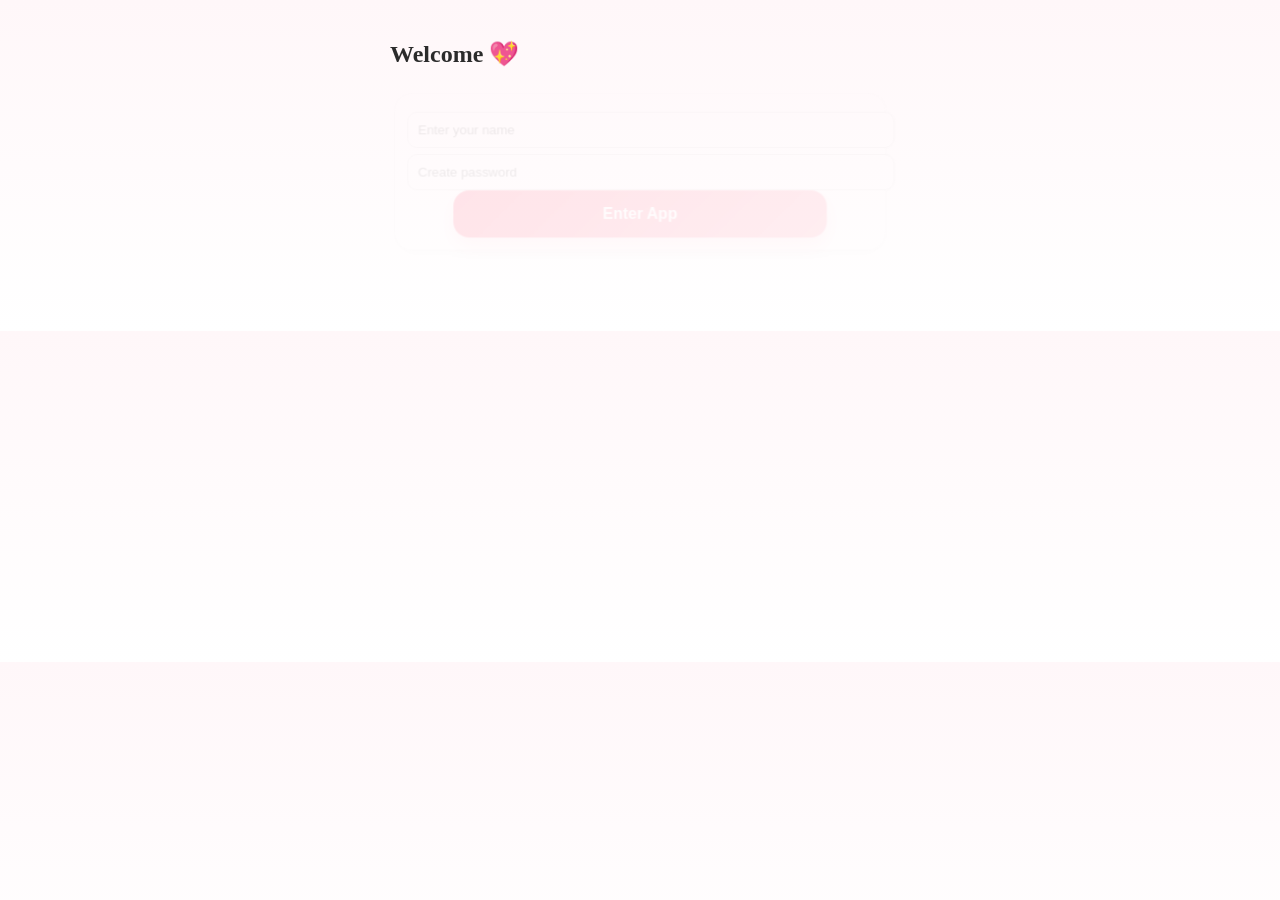
==== commit f656e365: "Last upgrades" ====
--- a/index.html
+++ b/index.html
@@ -23,48 +23,53 @@
   </div>
 </div>
 
-<!-- 🔥 HEADER (NOW OUTSIDE CONTAINER ✅) -->
+<!-- 🔥 HEADER (PREMIUM CONTAINER VERSION) -->
 <div class="header">
 
-  <div class="header-top">
-
-    <div class="greeting-wrap">
-      <h2 id="greeting" class="text-xl">
-        Hi, Grace <span id="wave">👋</span>
-      </h2>
-
-      <p id="heroSub" class="sub text-sm">
-        Your body, your rhythm 💖
-      </p>
-    </div>
-
-    <div class="header-actions">
-
-      <input type="file" id="profileInput" style="display:none;">
-
-      <img id="profileImg"
-        src="https://via.placeholder.com/40">
-
-      <div class="menu-wrap">
-        <span id="menuBtn">⋮</span>
-
-        <div id="menuDropdown" class="menu-dropdown">
-          <a href="settings.html">⚙️ Settings</a>
-          <a href="#">🔒 Privacy Policy</a>
-          <a href="#">📄 Disclaimer</a>
-          <a href="#">📘 User Guide</a>
+  <div class="header-inner">
+
+    <div class="header-top">
+
+      <div class="greeting-wrap">
+        <h2 id="greeting" class="text-xl">
+          Hi, Grace <span id="wave">👋</span>
+        </h2>
+
+        <p id="heroSub" class="sub text-sm">
+          Your body, your rhythm 💖
+        </p>
+      </div>
+
+      <div class="header-actions">
+
+        <input type="file" id="profileInput" style="display:none;">
+
+        <img id="profileImg"
+          src="https://via.placeholder.com/40">
+
+        <div class="menu-wrap">
+          <span id="menuBtn">⋮</span>
+
+          <div id="menuDropdown" class="menu-dropdown">
+            <a href="settings.html">⚙️ Settings</a>
+            <a href="#">🔒 Privacy Policy</a>
+            <a href="#">📄 Disclaimer</a>
+            <a href="#">📘 User Guide</a>
+          </div>
         </div>
+
       </div>
 
     </div>
 
-  </div>
-
-  <div class="marquee">
-    <div class="marquee-track">
-      <span id="marqueeText"></span>
-      <span id="marqueeClone"></span>
-    </div>
+    <!-- 🔥 MARQUEE INSIDE INNER CONTAINER -->
+    <div class="marquee">
+      <div class="marquee-track">
+        <span id="marqueeText"></span>
+        <span id="marqueeClone"></span>
+      </div>
+    </div>
+
   </div>
 
 </div>
--- a/css/styles.css
+++ b/css/styles.css
@@ -97,7 +97,7 @@
 /* 🔥 PAGE FADE IN */
 .container {
   padding: 20px;
-  padding-bottom: 90px;
+  padding-bottom: 80px;
   max-width: 500px;
   margin: 0 auto;
   overflow-x: hidden;
@@ -233,11 +233,6 @@
   font-weight: 500;
 }
 
-/* HEADER */
-.header-card {
-  margin-bottom: 20px;
-}
-
 .sub {
   color: #888;
   font-size: 14px;
@@ -507,21 +502,6 @@
   color: #000;
 }
 
-.header-row {
-  display: flex;
-  align-items: center;
-  justify-content: space-between;
-  gap: 10px;
-  margin-bottom: 15px;
-}
-
-.header-row h2 {
-  flex: 1;
-  text-align: center;
-  font-size: 20px;
-  font-weight: 600;
-  }
-
 .day {
     min-width: 0;
     }
@@ -622,27 +602,6 @@
   background: #fff0f3;
 }
 
-/* 🔥 HEADER */
-.header {
-  position: sticky;
-  top: 0;
-  z-index: 100;
-  padding: 6px 16px 6px; /* tighter = more premium */
-  
-  backdrop-filter: blur(14px);
-  -webkit-backdrop-filter: blur(14px);
-
-  background: rgba(255, 255, 255, 0.75);
-  border-bottom: 1px solid rgba(0,0,0,0.05);
-}
-
-/* TOP ROW */
-.header-top {
-  display: flex;
-  justify-content: space-between;
-  align-items: center;
-}
-
 /* GREETING */
 .greeting-wrap h2 {
   font-size: 20px;
@@ -660,13 +619,6 @@
   font-size: 13px;
   color: #777;
   margin-top: 2px;
-}
-
-/* ACTIONS */
-.header-actions {
-  display: flex;
-  align-items: center;
-  gap: 10px;
 }
 
 #profileImg {
@@ -762,6 +714,92 @@
   100% { transform: rotate(0deg); }
 }
 
+/* 🔥 HEADER (OUTER WRAPPER) */
+.header {
+  position: sticky;
+  top: 0;
+  z-index: 999;
+
+  padding: 8px 10px;
+
+  background: transparent;
+
+  transition: all 0.3s ease;
+}
+
+/* 🔥 INNER PREMIUM CONTAINER */
+.header-inner {
+  position: relative;
+
+  border-radius: 20px;
+  padding: 10px 14px;
+
+  background: linear-gradient(
+    180deg,
+    rgba(255,255,255,0.9),
+    rgba(255,255,255,0.75)
+  );
+
+  backdrop-filter: blur(16px);
+  -webkit-backdrop-filter: blur(16px);
+
+  box-shadow: 
+    0 4px 20px rgba(0,0,0,0.06),
+    inset 0 1px 0 rgba(255,255,255,0.6);
+
+  transition: all 0.3s ease;
+}
+
+/* 🔥 TOP ROW */
+.header-top {
+  display: flex;
+  justify-content: space-between;
+  align-items: center;
+}
+
+/* 🔥 ACTIONS */
+.header-actions {
+  display: flex;
+  align-items: center;
+  gap: 10px;
+}
+
+/* 🔥 SCROLL EFFECT */
+.header.scrolled .header-inner {
+  border-radius: 16px;
+
+  background: rgba(255,255,255,0.95);
+
+  box-shadow: 
+    0 6px 25px rgba(0,0,0,0.08),
+    inset 0 1px 0 rgba(255,255,255,0.7);
+}
+
+/* 🔥 TEXT SHRINK */
+.header.scrolled .greeting-wrap h2 {
+  font-size: 18px;
+}
+
+/* 🔥 PROFILE SHRINK */
+.header.scrolled #profileImg {
+  transform: scale(0.92);
+}
+
+/* ✨ LIGHT REFLECTION */
+.header-inner::after {
+  content: "";
+  position: absolute;
+  inset: 0;
+  border-radius: inherit;
+  pointer-events: none;
+
+  background: linear-gradient(
+    120deg,
+    rgba(255,255,255,0.35),
+    transparent 40%
+  );
+}
+
 /* 🔥 SCROLL STATE */
 .header.scrolled {
   padding: 4px 16px 4px;
@@ -769,23 +807,11 @@
   box-shadow: 0 6px 16px rgba(0,0,0,0.08);
 }
 
-/* Smooth transition */
-.header {
-  transition: all 0.3s ease;
-}
-
-.header.scrolled .greeting-wrap h2 {
-  font-size: 18px;
-}
-
-.header.scrolled #profileImg {
-  transform: scale(0.92);
-}
-
 /* 🔥 NAV CONTAINER */
 .nav {
   position: fixed;
-  bottom: 12px;
+  bottom: 0;
+  padding-bottom: 6px;
   left: 50%;
   transform: translateX(-50%);
   
@@ -796,7 +822,7 @@
   backdrop-filter: blur(12px);
   
   border-radius: 20px;
-  padding: 8px 6px;
+  padding: 6px 4px;
   
   display: flex;
   justify-content: space-around;
@@ -820,9 +846,13 @@
   transition: transform 0.2s ease, color 0.2s ease;
 }
 
+.nav-item small {
+    font-size: 10px;
+    }
+
 /* ICON */
 .nav-item span {
-  font-size: 18px;
+  font-size: 16px;
 }
 
 /* ACTIVE STATE */
@@ -836,8 +866,8 @@
   background: linear-gradient(135deg, #ff4d6d, #ff8fa3);
   color: #fff;
   
-  width: 48px;
-  height: 48px;
+  width: 44px;
+  height: 44px;
   border-radius: 50%;
   
   display: flex;
